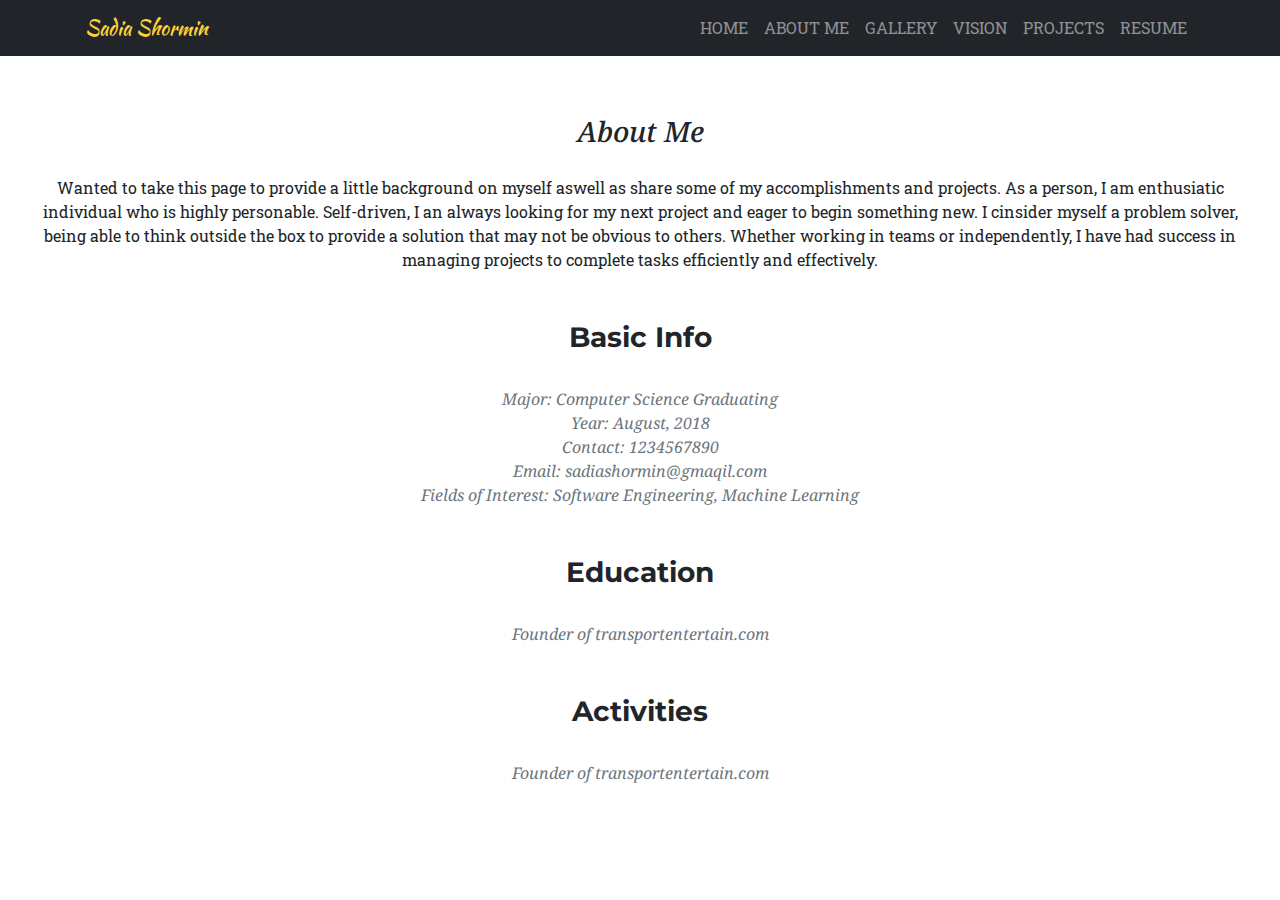
==== about.html @ 0c075784 "gallery" ====
<!doctype html>
<html lang="en">

<head>
	<!-- Required meta tags -->
	<meta charset="utf-8">
	<meta name="viewport" content="width=device-width, initial-scale=1, shrink-to-fit=no">
	<link href="vendor/font-awesome/css/font-awesome.min.css" rel="stylesheet" type="text/css">
	<link href="https://fonts.googleapis.com/css?family=Montserrat:400,700" rel="stylesheet" type="text/css">
	<link href='https://fonts.googleapis.com/css?family=Kaushan+Script' rel='stylesheet' type='text/css'>
	<link href='https://fonts.googleapis.com/css?family=Droid+Serif:400,700,400italic,700italic' rel='stylesheet' type='text/css'>
	<link href='https://fonts.googleapis.com/css?family=Roboto+Slab:400,100,300,700' rel='stylesheet' type='text/css'>

	<!-- Bootstrap CSS -->
	<link rel="stylesheet" href="https://maxcdn.bootstrapcdn.com/bootstrap/4.0.0/css/bootstrap.min.css" integrity="sha384-Gn5384xqQ1aoWXA+058RXPxPg6fy4IWvTNh0E263XmFcJlSAwiGgFAW/dAiS6JXm"
	 crossorigin="anonymous">
	<link rel="stylesheet" href="main.css">
	<title>Hello, world!</title>
</head>

<body>
	<!-- Optional JavaScript -->
	<!-- jQuery first, then Popper.js, then Bootstrap JS -->
	<script src="https://code.jquery.com/jquery-3.2.1.slim.min.js" integrity="sha384-KJ3o2DKtIkvYIK3UENzmM7KCkRr/rE9/Qpg6aAZGJwFDMVNA/GpGFF93hXpG5KkN"
	 crossorigin="anonymous"></script>
	<script src="https://cdnjs.cloudflare.com/ajax/libs/popper.js/1.12.9/umd/popper.min.js" integrity="sha384-ApNbgh9B+Y1QKtv3Rn7W3mgPxhU9K/ScQsAP7hUibX39j7fakFPskvXusvfa0b4Q"
	 crossorigin="anonymous"></script>
	<script src="https://maxcdn.bootstrapcdn.com/bootstrap/4.0.0/js/bootstrap.min.js" integrity="sha384-JZR6Spejh4U02d8jOt6vLEHfe/JQGiRRSQQxSfFWpi1MquVdAyjUar5+76PVCmYl"
	 crossorigin="anonymous"></script>

	<div class="row">
		<div class="col-sm-12">
			<nav class="navbar navbar-expand-lg navbar-dark fixed-top" id="mainNav">
				<div class="container">
					<a class="navbar-brand js-scroll-trigger" href="#page-top">Sadia Shormin</a>
					<button class="navbar-toggler navbar-toggler-right" type="button" data-toggle="collapse" data-target="#navbarResponsive"
					 aria-controls="navbarResponsive" aria-expanded="false" aria-label="Toggle navigation">
						Menu
						<i class="fa fa-bars"></i>
					</button>
					<div class="collapse navbar-collapse" id="navbarResponsive">
						<ul class="navbar-nav text-uppercase ml-auto">
							<li class="nav-item">
								<a class="nav-link js-scroll-trigger" href="index.html">HOME</a>
							</li>
							<li class="nav-item">
								<a class="nav-link js-scroll-trigger" href="about.html">ABOUT ME</a>
							</li>
							<li class="nav-item">
								<a class="nav-link js-scroll-trigger" href="pictures.html">Gallery</a>
							</li>
							<li class="nav-item">
								<a class="nav-link js-scroll-trigger" href="vison.html">Vision</a>
							</li>
							<li class="nav-item">
								<a class="nav-link js-scroll-trigger" href="projects.html">PROJECTS</a>
							</li>
							<li class="nav-item">
								<a class="nav-link js-scroll-trigger" href="#contact">RESUME</a>
							</li>
						</ul>
					</div>
				</div>
			</nav>
		</div>
	</div>



	<div class="home-page">
		<div class="row" style="margin-top:50px">
			<div class="col-sm-12" style="text-align:center">
				<div class="section">
		
					<div style="margin-top:40px">
						<h3 class="curved-header"> About Me </h3>
					</div>
					<div>Wanted to take this page to provide a little background on myself aswell as share some of my accomplishments and projects.
						As a person, I am enthusiatic individual who is highly personable. Self-driven, I an always looking for my next project
						and eager to begin something new. I cinsider myself a problem solver, being able to think outside the box to provide
						a solution that may not be obvious to others. Whether working in teams or independently, I have had success in managing
						projects to complete tasks efficiently and effectively.</div>
				</div>

			</div>
		</div>
		<div class="row">
				<div class="col-sm-12">
					<div class="section">
						<h3 class="bold-header">Basic Info</h3>
						<div class="section-subheading text-muted">
							 Major: Computer Science Graduating <br/>Year: August, 2018 <br/>Contact: 1234567890 <br/>Email: sadiashormin@gmaqil.com<br/> Fields of Interest:
						Software Engineering, Machine Learning</div>
					</div>
				</div>
				<div class="col-sm-12" >
					<div class="section">
						<h3 class="bold-header">Education</h3>
						<div class="section-subheading text-muted"> Founder of transportentertain.com</div>
					</div>
				</div>
				<div class="col-sm-12" >
					<div class="section">
						<h3 class="bold-header">Activities</h3>
						<div class="section-subheading text-muted"> Founder of transportentertain.com</div>
					</div>
				</div>
		</div>
	</div>
</body>

</html>
---- main.css ----
body {
  overflow-x: hidden;
  font-family: 'Roboto Slab', 'Helvetica Neue', Helvetica, Arial, sans-serif;
}
.navbar {
	background-color: #212529;
}
 .navbar .navbar-brand {
 	color: #fed136;
  font-family: 'Kaushan Script', 'Helvetica Neue', Helvetica, Arial, cursive;
}

.bold-header {
  font-weight: 700;
  line-height: 50px;
	margin-bottom: 25px;

  font-family: 'Montserrat', 'Helvetica Neue', Helvetica, Arial, sans-serif;
}
.curved-header {
    font-style: italic;
    line-height: 40px;
    margin-bottom: 25px;
    font-family: 'Droid Serif','Helvetica Neue',Helvetica,Arial,sans-serif;
}

.section {
	padding: 20px;
	text-align: center
}

.section-heading {
  font-size: 40px;
  margin-top: 0;
  margin-bottom: 15px;
}

.section-subheading {
  font-size: 16px;
  font-weight: 400;
  font-style: italic;
  text-transform: none;
  font-family: 'Droid Serif', 'Helvetica Neue', Helvetica, Arial, sans-serif;
}

.text-muted {
    color: #6c757d!important;
}

.feature {
	padding: 30px;
}
.project-page > .row	 {
	border-bottom: 1px solid  #CCC;
}




.portfolio-box {
	position: relative;
	display: block;
	max-width: 650px;
	margin: 0 auto;
  }
  
  .portfolio-box .portfolio-box-caption {
	position: absolute;
	bottom: 0;
	display: block;
	width: 100%;
	height: 100%;
	text-align: center;
	opacity: 0;
	color: #fff;
	background: rgba(240, 95, 64, 0.9);
	-webkit-transition: all 0.2s;
	-moz-transition: all 0.2s;
	transition: all 0.2s;
  }
  
  .portfolio-box .portfolio-box-caption .portfolio-box-caption-content {
	position: absolute;
	top: 50%;
	width: 100%;
	transform: translateY(-50%);
	text-align: center;
  }
  
  .portfolio-box .portfolio-box-caption .portfolio-box-caption-content .project-category,
  .portfolio-box .portfolio-box-caption .portfolio-box-caption-content .project-name {
	padding: 0 15px;
	font-family: 'Open Sans', 'Helvetica Neue', Arial, sans-serif;
  }
  
  .portfolio-box .portfolio-box-caption .portfolio-box-caption-content .project-category {
	font-size: 14px;
	font-weight: 600;
	text-transform: uppercase;
  }
  
  .portfolio-box .portfolio-box-caption .portfolio-box-caption-content .project-name {
	font-size: 18px;
  }
  
  .portfolio-box:hover .portfolio-box-caption {
	opacity: 1;
  }
  
  .portfolio-box:focus {
	outline: none;
  }
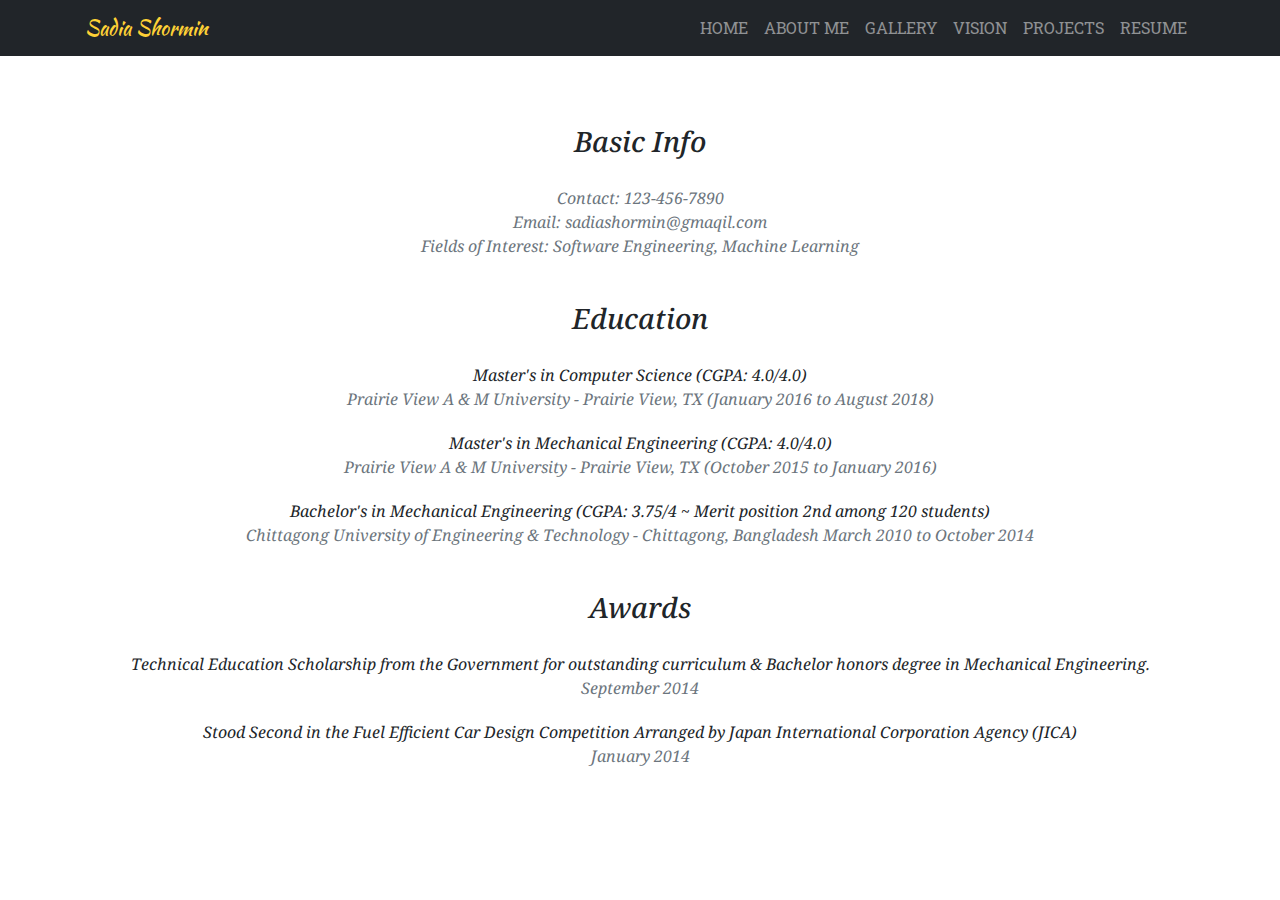
==== commit 527a5b5c: "vision added" ====
--- a/about.html
+++ b/about.html
@@ -47,16 +47,16 @@
 								<a class="nav-link js-scroll-trigger" href="about.html">ABOUT ME</a>
 							</li>
 							<li class="nav-item">
-								<a class="nav-link js-scroll-trigger" href="pictures.html">Gallery</a>
+								<a class="nav-link js-scroll-trigger" href="gallery.html">Gallery</a>
 							</li>
 							<li class="nav-item">
-								<a class="nav-link js-scroll-trigger" href="vison.html">Vision</a>
+								<a class="nav-link js-scroll-trigger" href="vision.html">Vision</a>
 							</li>
 							<li class="nav-item">
 								<a class="nav-link js-scroll-trigger" href="projects.html">PROJECTS</a>
 							</li>
 							<li class="nav-item">
-								<a class="nav-link js-scroll-trigger" href="#contact">RESUME</a>
+								<a class="nav-link js-scroll-trigger" href="resume.pdf">RESUME</a>
 							</li>
 						</ul>
 					</div>
@@ -68,44 +68,68 @@
 
 
 	<div class="home-page">
-		<div class="row" style="margin-top:50px">
-			<div class="col-sm-12" style="text-align:center">
+		
+		<div class="row">
+			<div class="col-sm-12">
+				<div class="section" style="margin-top:100px">
+					<h3 class="curved-header">Basic Info</h3>
+					<div class="section-subheading text-muted">
+						Contact: 123-456-7890
+						<br/>Email: sadiashormin@gmaqil.com
+						<br/> Fields of Interest: Software Engineering, Machine Learning</div>
+				</div>
+			</div>
+			<div class="col-sm-12">
 				<div class="section">
-		
-					<div style="margin-top:40px">
-						<h3 class="curved-header"> About Me </h3>
+					<h3 class="curved-header">Education</h3>
+					
+					
+					<div class="section-subheading mt-20">
+						Master's in Computer Science (CGPA: 4.0/4.0)
 					</div>
-					<div>Wanted to take this page to provide a little background on myself aswell as share some of my accomplishments and projects.
-						As a person, I am enthusiatic individual who is highly personable. Self-driven, I an always looking for my next project
-						and eager to begin something new. I cinsider myself a problem solver, being able to think outside the box to provide
-						a solution that may not be obvious to others. Whether working in teams or independently, I have had success in managing
-						projects to complete tasks efficiently and effectively.</div>
+					<div class="section-subheading2 text-muted c">
+						Prairie View A & M University - Prairie View, TX (January 2016 to August 2018)
+					</div>
+
+					<div class="section-subheading mt-20">
+						 Master's in Mechanical Engineering (CGPA: 4.0/4.0)
+					</div>
+					<div class="section-subheading2 text-muted c">
+						 Prairie View A & M University - Prairie View, TX (October 2015 to January 2016)
+					</div>
+
+					<div class="section-subheading mt-20">
+						 Bachelor's in Mechanical Engineering (CGPA: 3.75/4 ~ Merit position 2nd among 120 students)
+					</div>
+					<div class="section-subheading2 text-muted c">
+						 Chittagong University of Engineering & Technology - Chittagong, Bangladesh March 2010 to October 2014
+					</div>
+
+					
 				</div>
-
+				
 			</div>
 		</div>
-		<div class="row">
-				<div class="col-sm-12">
-					<div class="section">
-						<h3 class="bold-header">Basic Info</h3>
-						<div class="section-subheading text-muted">
-							 Major: Computer Science Graduating <br/>Year: August, 2018 <br/>Contact: 1234567890 <br/>Email: sadiashormin@gmaqil.com<br/> Fields of Interest:
-						Software Engineering, Machine Learning</div>
-					</div>
+		<div class="col-sm-12">
+			<div class="section">
+				<h3 class="curved-header">Awards</h3>
+				<div class="section-subheading mt-20">
+					 Technical Education Scholarship from the Government for outstanding curriculum & Bachelor honors degree in Mechanical Engineering.
 				</div>
-				<div class="col-sm-12" >
-					<div class="section">
-						<h3 class="bold-header">Education</h3>
-						<div class="section-subheading text-muted"> Founder of transportentertain.com</div>
-					</div>
+				<div class="section-subheading2 text-muted c">
+					 September 2014
 				</div>
-				<div class="col-sm-12" >
-					<div class="section">
-						<h3 class="bold-header">Activities</h3>
-						<div class="section-subheading text-muted"> Founder of transportentertain.com</div>
-					</div>
+				
+				<div class="section-subheading mt-20">
+					 Stood Second in the Fuel Efficient Car Design Competition Arranged by Japan International Corporation Agency (JICA)
 				</div>
+				<div class="section-subheading2 text-muted c">
+					 January 2014
+				</div>
+				
+			</div>
 		</div>
+	</div>
 	</div>
 </body>
 
--- a/main.css
+++ b/main.css
@@ -43,6 +43,21 @@
   font-family: 'Droid Serif', 'Helvetica Neue', Helvetica, Arial, sans-serif;
 }
 
+.section-subheading2 {
+  font-size: 16px;
+  font-weight: 400;
+  font-style: italic;
+  text-transform: none;
+  font-family: 'Droid Serif', 'Helvetica Neue', Helvetica, Arial, sans-serif;
+}
+.c {
+	text-align: center;
+}
+.mt-20 {
+	margin-top: 20px
+}
+
+
 .text-muted {
     color: #6c757d!important;
 }
@@ -61,9 +76,18 @@
 	position: relative;
 	display: block;
 	max-width: 650px;
-	margin: 0 auto;
-  }
-  
+
+	
+  }
+	
+	.portfolio-box img {
+		/* border-radius: 5px 5px 5px 5px; */
+		padding:10px;
+		border:1px solid #CCC;
+		-moz-box-shadow:    inset 0 0 20px #CCC;
+   -webkit-box-shadow: inset 0 0 20px #CCC;
+   box-shadow:         inset 0 0 20px #CCC;
+	}
   .portfolio-box .portfolio-box-caption {
 	position: absolute;
 	bottom: 0;
@@ -77,6 +101,7 @@
 	-webkit-transition: all 0.2s;
 	-moz-transition: all 0.2s;
 	transition: all 0.2s;
+	border-radius: 5px 5px 5px 5px;
   }
   
   .portfolio-box .portfolio-box-caption .portfolio-box-caption-content {
@@ -109,4 +134,152 @@
   
   .portfolio-box:focus {
 	outline: none;
-  }+	}
+	
+
+
+.timeline {
+  position: relative;
+  padding: 0;
+  list-style: none;
+}
+
+.timeline:before {
+  position: absolute;
+  top: 0;
+  bottom: 0;
+  left: 40px;
+  width: 2px;
+  margin-left: -1.5px;
+  content: '';
+  background-color: #e9ecef;
+}
+
+.timeline > li {
+  position: relative;
+  min-height: 50px;
+  margin-bottom: 50px;
+}
+
+.timeline > li:after, .timeline > li:before {
+  display: table;
+  content: ' ';
+}
+
+.timeline > li:after {
+  clear: both;
+}
+
+.timeline > li .timeline-panel {
+  position: relative;
+  float: right;
+  width: 100%;
+  padding: 0 20px 0 100px;
+  text-align: left;
+}
+
+.timeline > li .timeline-panel:before {
+  right: auto;
+  left: -15px;
+  border-right-width: 15px;
+  border-left-width: 0;
+}
+
+.timeline > li .timeline-panel:after {
+  right: auto;
+  left: -14px;
+  border-right-width: 14px;
+  border-left-width: 0;
+}
+
+.timeline > li .timeline-image {
+  position: absolute;
+  z-index: 100;
+  left: 0;
+  width: 80px;
+  height: 80px;
+  margin-left: 0;
+  text-align: center;
+  color: white;
+  border: 7px solid #e9ecef;
+  border-radius: 100%;
+  background-color: #fed136;
+}
+
+.timeline > li .timeline-image h4 {
+  font-size: 10px;
+  line-height: 14px;
+  margin-top: 12px;
+}
+
+.timeline > li.timeline-inverted > .timeline-panel {
+  float: right;
+  padding: 0 20px 0 100px;
+  text-align: left;
+}
+
+.timeline > li.timeline-inverted > .timeline-panel:before {
+  right: auto;
+  left: -15px;
+  border-right-width: 15px;
+  border-left-width: 0;
+}
+
+.timeline > li.timeline-inverted > .timeline-panel:after {
+  right: auto;
+  left: -14px;
+  border-right-width: 14px;
+  border-left-width: 0;
+}
+
+.timeline > li:last-child {
+  margin-bottom: 0;
+}
+
+.timeline .timeline-heading h4 {
+  margin-top: 0;
+  color: inherit;
+}
+.timeline .timeline-heading h4:first-child {
+	color: #fed136
+}
+.timeline .timeline-heading h4.subheading {
+  text-transform: none;
+}
+
+.timeline .timeline-body > ul,
+.timeline .timeline-body > p {
+  margin-bottom: 0;
+}
+
+@media (min-width: 768px) {
+  .timeline:before {
+    left: 50%;
+  }
+  .timeline > li {
+    min-height: 100px;
+    margin-bottom: 100px;
+  }
+  .timeline > li .timeline-panel {
+    float: left;
+    width: 41%;
+    padding: 0 20px 20px 30px;
+    text-align: right;
+  }
+  .timeline > li .timeline-image {
+    left: 50%;
+    width: 100px;
+    height: 100px;
+    margin-left: -50px;
+  }
+  .timeline > li .timeline-image h4 {
+    font-size: 13px;
+    line-height: 18px;
+    margin-top: 16px;
+  }
+  .timeline > li.timeline-inverted > .timeline-panel {
+    float: right;
+    padding: 0 30px 20px 20px;
+    text-align: left;
+  }
+}
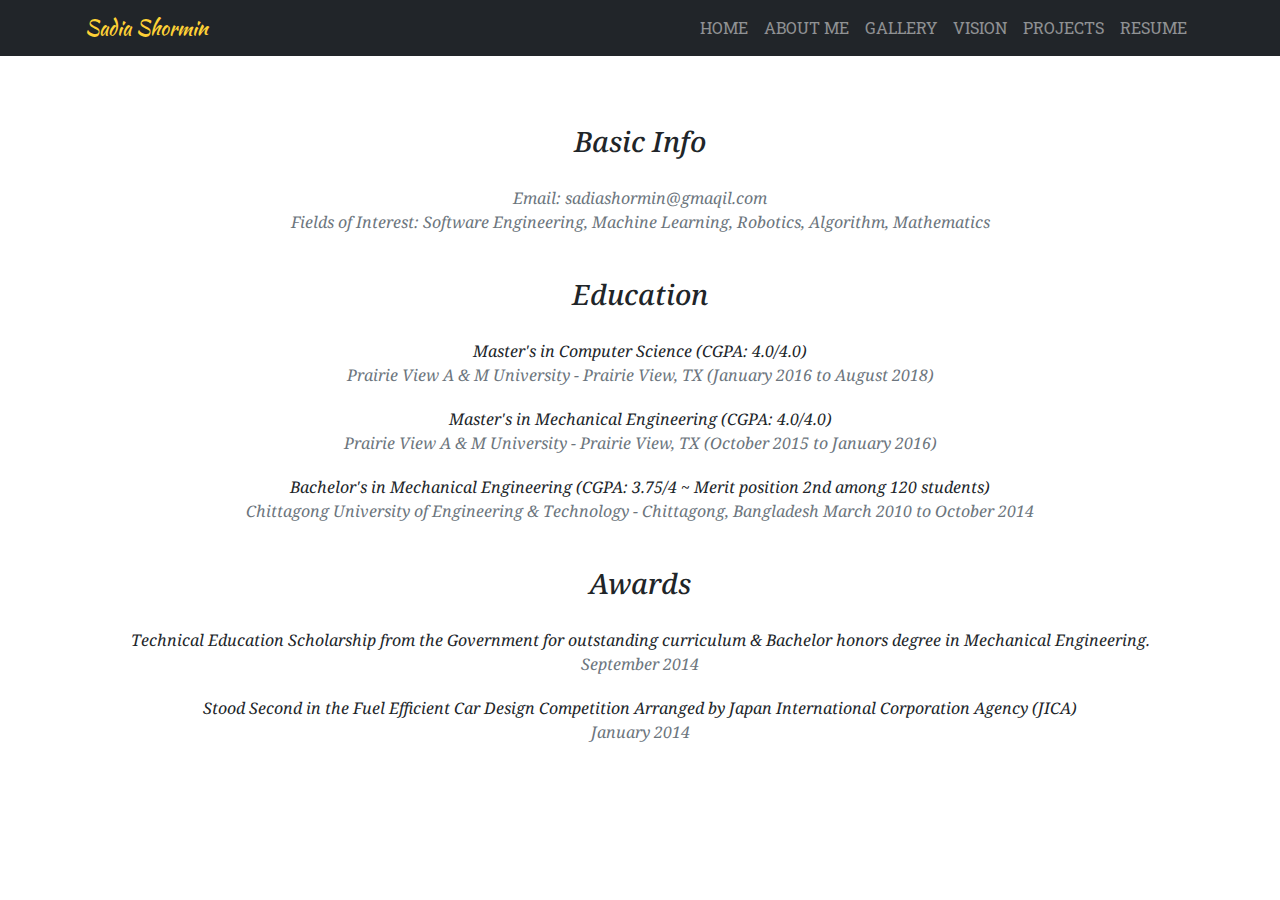
==== commit e4a7ad21: "add robot video" ====
--- a/about.html
+++ b/about.html
@@ -2,7 +2,6 @@
 <html lang="en">
 
 <head>
-	<!-- Required meta tags -->
 	<meta charset="utf-8">
 	<meta name="viewport" content="width=device-width, initial-scale=1, shrink-to-fit=no">
 	<link href="vendor/font-awesome/css/font-awesome.min.css" rel="stylesheet" type="text/css">
@@ -10,17 +9,13 @@
 	<link href='https://fonts.googleapis.com/css?family=Kaushan+Script' rel='stylesheet' type='text/css'>
 	<link href='https://fonts.googleapis.com/css?family=Droid+Serif:400,700,400italic,700italic' rel='stylesheet' type='text/css'>
 	<link href='https://fonts.googleapis.com/css?family=Roboto+Slab:400,100,300,700' rel='stylesheet' type='text/css'>
-
-	<!-- Bootstrap CSS -->
 	<link rel="stylesheet" href="https://maxcdn.bootstrapcdn.com/bootstrap/4.0.0/css/bootstrap.min.css" integrity="sha384-Gn5384xqQ1aoWXA+058RXPxPg6fy4IWvTNh0E263XmFcJlSAwiGgFAW/dAiS6JXm"
 	 crossorigin="anonymous">
 	<link rel="stylesheet" href="main.css">
-	<title>Hello, world!</title>
+	<title>Sadia</title>
 </head>
 
 <body>
-	<!-- Optional JavaScript -->
-	<!-- jQuery first, then Popper.js, then Bootstrap JS -->
 	<script src="https://code.jquery.com/jquery-3.2.1.slim.min.js" integrity="sha384-KJ3o2DKtIkvYIK3UENzmM7KCkRr/rE9/Qpg6aAZGJwFDMVNA/GpGFF93hXpG5KkN"
 	 crossorigin="anonymous"></script>
 	<script src="https://cdnjs.cloudflare.com/ajax/libs/popper.js/1.12.9/umd/popper.min.js" integrity="sha384-ApNbgh9B+Y1QKtv3Rn7W3mgPxhU9K/ScQsAP7hUibX39j7fakFPskvXusvfa0b4Q"
@@ -74,9 +69,8 @@
 				<div class="section" style="margin-top:100px">
 					<h3 class="curved-header">Basic Info</h3>
 					<div class="section-subheading text-muted">
-						Contact: 123-456-7890
-						<br/>Email: sadiashormin@gmaqil.com
-						<br/> Fields of Interest: Software Engineering, Machine Learning</div>
+						Email: sadiashormin@gmaqil.com
+						<br/> Fields of Interest: Software Engineering, Machine Learning, Robotics, Algorithm, Mathematics</div>
 				</div>
 			</div>
 			<div class="col-sm-12">
--- a/main.css
+++ b/main.css
@@ -241,7 +241,7 @@
   color: inherit;
 }
 .timeline .timeline-heading h4:first-child {
-	color: #fed136
+	color: #f46542
 }
 .timeline .timeline-heading h4.subheading {
   text-transform: none;
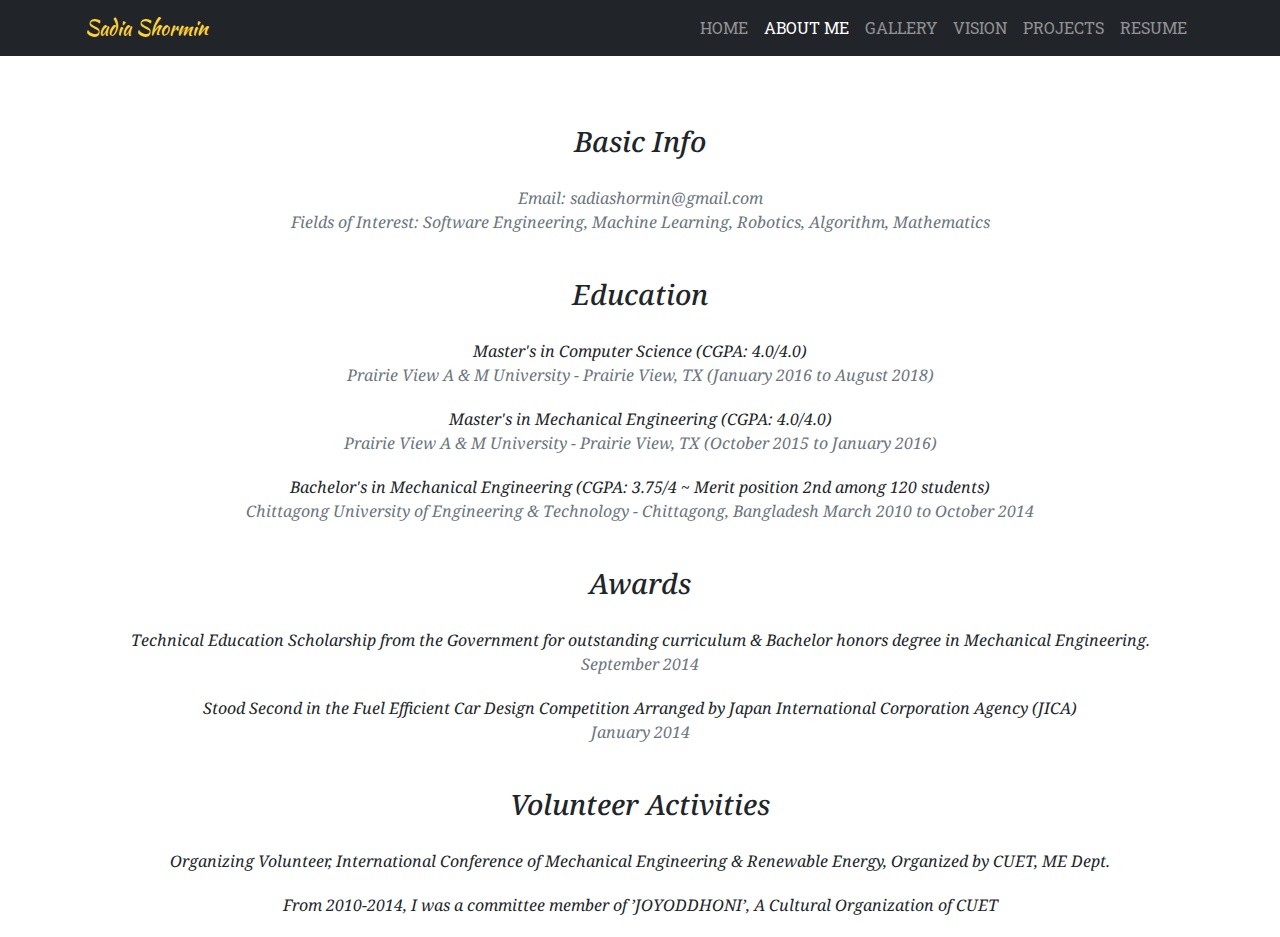
==== commit f033542f: "add readme & update aboutme page and the gallery" ====
--- a/about.html
+++ b/about.html
@@ -18,8 +18,6 @@
 <body>
 	<script src="https://code.jquery.com/jquery-3.2.1.slim.min.js" integrity="sha384-KJ3o2DKtIkvYIK3UENzmM7KCkRr/rE9/Qpg6aAZGJwFDMVNA/GpGFF93hXpG5KkN"
 	 crossorigin="anonymous"></script>
-	<script src="https://cdnjs.cloudflare.com/ajax/libs/popper.js/1.12.9/umd/popper.min.js" integrity="sha384-ApNbgh9B+Y1QKtv3Rn7W3mgPxhU9K/ScQsAP7hUibX39j7fakFPskvXusvfa0b4Q"
-	 crossorigin="anonymous"></script>
 	<script src="https://maxcdn.bootstrapcdn.com/bootstrap/4.0.0/js/bootstrap.min.js" integrity="sha384-JZR6Spejh4U02d8jOt6vLEHfe/JQGiRRSQQxSfFWpi1MquVdAyjUar5+76PVCmYl"
 	 crossorigin="anonymous"></script>
 
@@ -27,7 +25,7 @@
 		<div class="col-sm-12">
 			<nav class="navbar navbar-expand-lg navbar-dark fixed-top" id="mainNav">
 				<div class="container">
-					<a class="navbar-brand js-scroll-trigger" href="#page-top">Sadia Shormin</a>
+					<a class="navbar-brand" href="#page-top">Sadia Shormin</a>
 					<button class="navbar-toggler navbar-toggler-right" type="button" data-toggle="collapse" data-target="#navbarResponsive"
 					 aria-controls="navbarResponsive" aria-expanded="false" aria-label="Toggle navigation">
 						Menu
@@ -36,22 +34,22 @@
 					<div class="collapse navbar-collapse" id="navbarResponsive">
 						<ul class="navbar-nav text-uppercase ml-auto">
 							<li class="nav-item">
-								<a class="nav-link js-scroll-trigger" href="index.html">HOME</a>
+								<a class="nav-link" href="index.html">HOME</a>
 							</li>
 							<li class="nav-item">
-								<a class="nav-link js-scroll-trigger" href="about.html">ABOUT ME</a>
+								<a class="nav-link selected" href="about.html">ABOUT ME</a>
 							</li>
 							<li class="nav-item">
-								<a class="nav-link js-scroll-trigger" href="gallery.html">Gallery</a>
+								<a class="nav-link" href="gallery.html">Gallery</a>
 							</li>
 							<li class="nav-item">
-								<a class="nav-link js-scroll-trigger" href="vision.html">Vision</a>
+								<a class="nav-link" href="vision.html">Vision</a>
 							</li>
 							<li class="nav-item">
-								<a class="nav-link js-scroll-trigger" href="projects.html">PROJECTS</a>
+								<a class="nav-link" href="projects.html">PROJECTS</a>
 							</li>
 							<li class="nav-item">
-								<a class="nav-link js-scroll-trigger" href="resume.pdf">RESUME</a>
+								<a class="nav-link" href="resume.pdf">RESUME</a>
 							</li>
 						</ul>
 					</div>
@@ -69,7 +67,7 @@
 				<div class="section" style="margin-top:100px">
 					<h3 class="curved-header">Basic Info</h3>
 					<div class="section-subheading text-muted">
-						Email: sadiashormin@gmaqil.com
+						Email: sadiashormin@gmail.com
 						<br/> Fields of Interest: Software Engineering, Machine Learning, Robotics, Algorithm, Mathematics</div>
 				</div>
 			</div>
@@ -123,6 +121,19 @@
 				
 			</div>
 		</div>
+
+		<div class="col-sm-12">
+			<div class="section">
+				<h3 class="curved-header">Volunteer Activities</h3>
+				<div class="section-subheading mt-20">
+					Organizing Volunteer, International Conference of Mechanical Engineering & Renewable Energy, Organized by CUET, ME Dept.
+				</div>
+				<div class="section-subheading mt-20">
+					From 2010-2014, I was a committee member of ’JOYODDHONI’, A Cultural Organization of CUET
+				</div>
+		
+			</div>
+		</div>
 	</div>
 	</div>
 </body>
--- a/main.css
+++ b/main.css
@@ -55,6 +55,9 @@
 }
 .mt-20 {
 	margin-top: 20px
+}
+.navbar-dark .navbar-nav a.selected{
+  color:white;
 }
 
 
